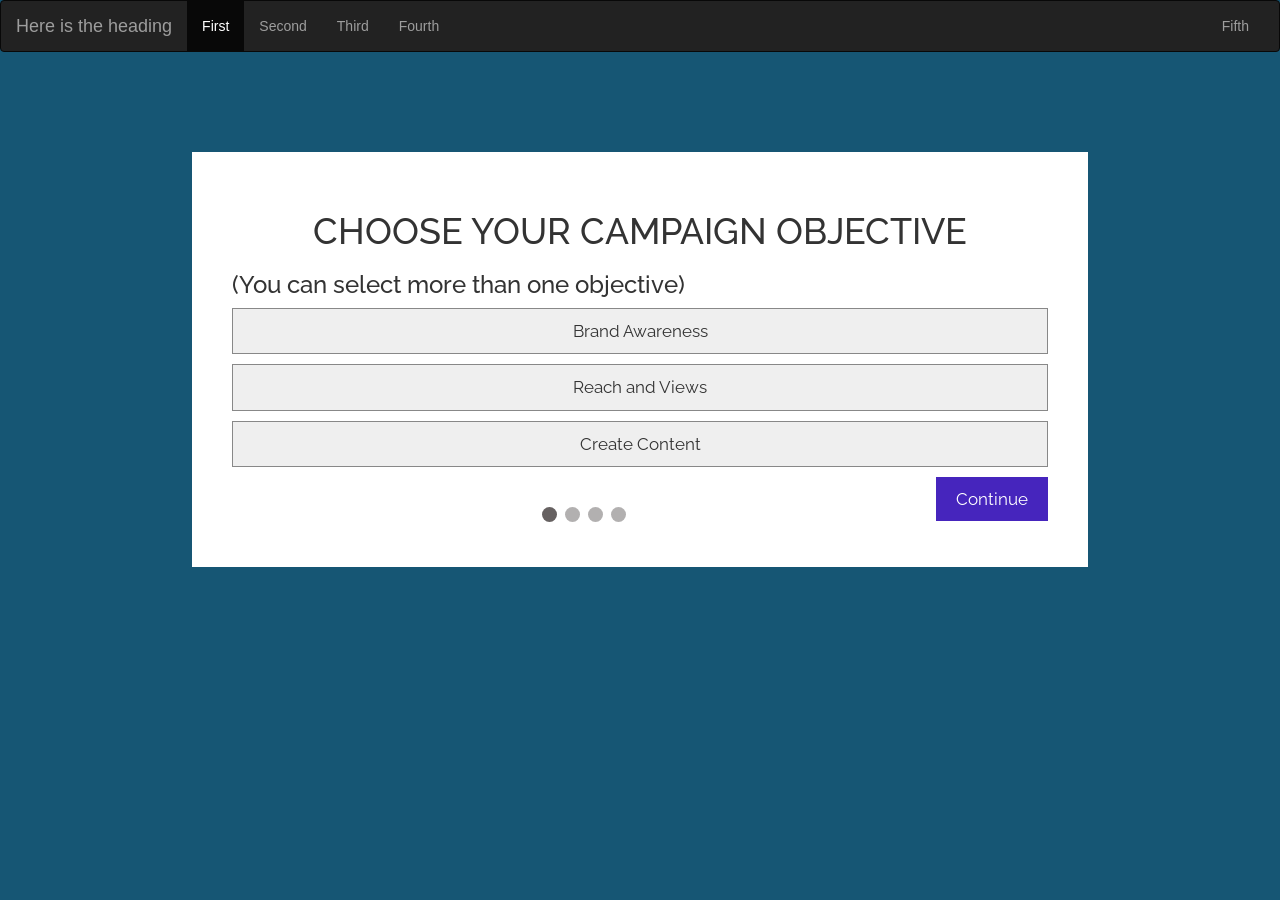
==== the hobnob/examples/Marketing/index.html @ 96db7145 "script file linked" ====
<!DOCTYPE html>
<html>
<meta name="viewport" content="width=device-width, initial-scale=1.0">
<link href="https://fonts.googleapis.com/css?family=Raleway" rel="stylesheet">
<link rel="stylesheet" href="https://maxcdn.bootstrapcdn.com/bootstrap/3.4.1/css/bootstrap.min.css">
<script src="https://ajax.googleapis.com/ajax/libs/jquery/3.5.1/jquery.min.js"></script>
<script src="https://maxcdn.bootstrapcdn.com/bootstrap/3.4.1/js/bootstrap.min.js"></script>
<link rel="stylesheet" href="CSS/styles.css">
<body>

<nav class="navbar navbar-inverse">
  <div class="container-fluid">
    <div class="navbar-header">
      <button type="button" class="navbar-toggle" data-toggle="collapse" data-target="#myNavbar">
        <span class="icon-bar"></span>
        <span class="icon-bar"></span>
        <span class="icon-bar"></span>                        
      </button>
      <a class="navbar-brand" href="#">Here is the heading</a>
    </div>
    <div class="collapse navbar-collapse" id="myNavbar">
      <ul class="nav navbar-nav">
        <li class="active"><a href="#">First</a></li>
        <li><a href="#">Second</a></li>
        <li><a href="#">Third</a></li>
        <li><a href="#">Fourth</a></li>
      </ul>
      <ul class="nav navbar-nav navbar-right">
        <li><a href="#">Fifth</a></li>
      </ul>
    </div>
  </div>
</nav>


<form id="regForm" action="/action_page.php">
  <div class="tab">
    <div>
      <div>
        <h1>
          CHOOSE YOUR CAMPAIGN OBJECTIVE
        </h1>
        <h3>
          (You can select more than one objective)
        </h3>
      </div>
    </div>
    <div>
      <p><input type="button" value="Brand Awareness" oninput="this.className = ''" name="BrandAwareness"></p>
    </div>
    <div>
      <p><input type="button" value="Reach and Views" oninput="this.className = ''" name="ReachandViews"></p>
    </div>
    <div>
      <p><input type="button" value="Create Content" oninput="this.className = ''" name="Create Content"></p>
    </div>
  </div>
  <div class="tab">
    <div>
      <div>
        <h1>
          SELECT SOCIAL MEDIA PLATFORMS
        </h1>
        <h3>
          (Our influencers are top users across all social media platforms. Select the platforms that you would like to activate for your campaign)
        </h3>
      </div>
    </div>    
    <p><input  type="button" value="Instagram" oninput="this.className = ''" name="insta"></p>
    <p><input  type="button" value="YouTube" oninput="this.className = ''" name="youtube"></p>

    <div>
      <div>
        <h1>
          SELECT INFLUENCER TYPE
        </h1>
        <h3>
          Discover the most relevant influencers as per their standing on the popularity pyramid.
        </h3>
      </div>
    </div>
    <p><input  type="button" value="Mega" oninput="this.className = ''" name="mega"></p>
    <p><input  type="button" value="Macro" oninput="this.className = ''" name="micro"></p>

  </div>
  <div class="tab">
    <div>
      <div>
        <h1>
          PLEASE ENTER THE CAMPAIGN DETAILS
        </h1>
        <h3>
          (Enter the details that matter and will help us identify the right influencers for you.)
        </h3>
      </div>
    </div>
    <p><input placeholder="Brand Agency or product" oninput="this.className = ''" name="bap"></p>
    <p><input placeholder="Campaign name or hastag" oninput="this.className = ''" name="cnh"></p>
    <h4>Reward</h4>
    <p><input type="button" value="Paid" oninput="this.className = ''" name="paid"></p>
    <p><input type="button" value="Product" oninput="this.className = ''" name="product"></p>
    <p><input type="button" value="Experience" oninput="this.className = ''" name="experience"></p>
  </div>
  <div class="tab">
    <div>
      <div>
        Review your campaign
      </div>
    </div>
    <p>Influencer Details</p>
    <div>
      <p>

      </p>
    </div>
    <div>
      <br><br><br>
      <p>
        contents from the window.localStorage will be displayed here
      </p>
    </div>
    <div>

    </div>
    <div>

    </div>
  </div>
  <div class="tab">
    <div>
      <div>
        Almost done! How do we get in touch with you?
      </div>
    </div>
    <p>Contact Information/p>
    <div>
      <input placeholder="Contact Name">
    </div>
    <div>
      <input type="text" placeholder="Phone Number">
    </div>
    <div>
      <br><br><br>
      <p> contents will be here </p>

    </div>
    <div>
      <br><br><br>
      <p>add within containers so that it can be done easily</p>
    </div>
  </div>
  

  <div style="float:left;">
      <button type="button" id="prevBtn" onclick="nextPrev(-1)">Go to previous step</button>

  </div>
  <div style="float:right;">
      <button type="button" id="nextBtn" onclick="nextPrev(1)">Continue</button>
  </div>

  <div style="text-align:center;margin-top:40px;">
    <span class="step"></span>
    <span class="step"></span>
    <span class="step"></span>
    <span class="step"></span>
  </div>
</form>

</body>
<script src="JS/script.js"></script>
</html>
---- the hobnob/examples/Marketing/CSS/styles.css ----
/*Add comments !!!! while editing */

* {
box-sizing: border-box;
}

body {
background-color: #165674;
}

#regForm {
background-color: #ffffff;
margin: 100px auto;
font-family: Raleway;
padding: 40px;
width: 70%;
min-width: 300px;
}

h1 {
text-align: center;  
}

input {
padding: 10px;
width: 100%;
font-size: 17px;
font-family: Raleway;
border: 1px solid #888888;
}

input.invalid {
background-color: #ffdddd;
}

.tab {
display: none;
}

button {
background-color: #4625bd;
color: #ffffff;
border: none;
padding: 10px 20px;
font-size: 17px;
font-family: Raleway;
cursor: pointer;
}

button:hover {
opacity: 0.8;
}

#prevBtn {
background-color: #179288;
}


.step {
height: 15px;
width: 15px;
margin: 0 2px;
background-color: #666161;
border: none;  
border-radius: 50%;
display: inline-block;
opacity: 0.5;
}

.step.active {
opacity: 1;
}

.step.finish {
background-color: #5f0505;
}
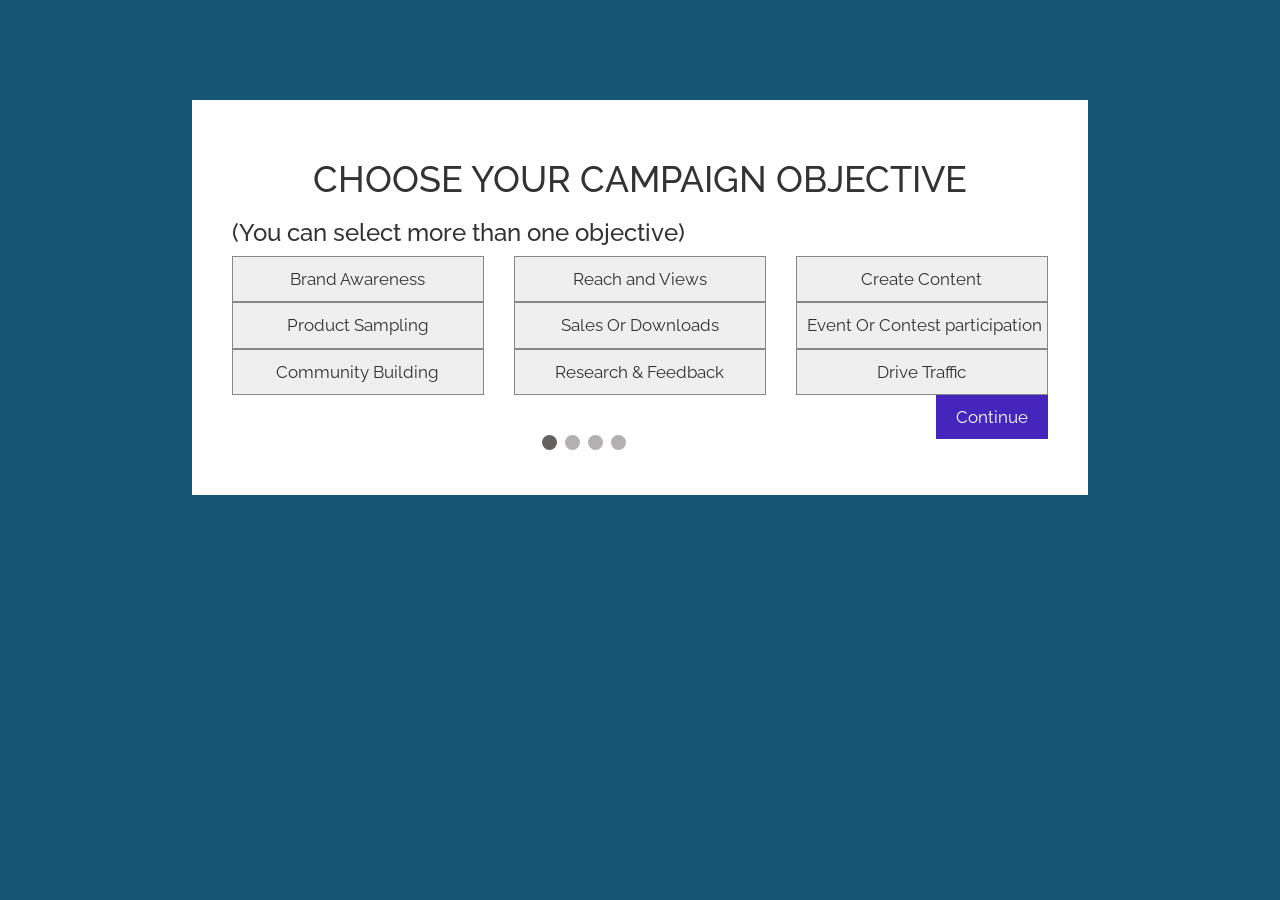
==== commit 26d08479: "updated with step 1" ====
--- a/the hobnob/examples/Marketing/index.html
+++ b/the hobnob/examples/Marketing/index.html
@@ -7,32 +7,7 @@
 <script src="https://maxcdn.bootstrapcdn.com/bootstrap/3.4.1/js/bootstrap.min.js"></script>
 <link rel="stylesheet" href="CSS/styles.css">
 <body>
-
-<nav class="navbar navbar-inverse">
-  <div class="container-fluid">
-    <div class="navbar-header">
-      <button type="button" class="navbar-toggle" data-toggle="collapse" data-target="#myNavbar">
-        <span class="icon-bar"></span>
-        <span class="icon-bar"></span>
-        <span class="icon-bar"></span>                        
-      </button>
-      <a class="navbar-brand" href="#">Here is the heading</a>
-    </div>
-    <div class="collapse navbar-collapse" id="myNavbar">
-      <ul class="nav navbar-nav">
-        <li class="active"><a href="#">First</a></li>
-        <li><a href="#">Second</a></li>
-        <li><a href="#">Third</a></li>
-        <li><a href="#">Fourth</a></li>
-      </ul>
-      <ul class="nav navbar-nav navbar-right">
-        <li><a href="#">Fifth</a></li>
-      </ul>
-    </div>
-  </div>
-</nav>
-
-
+  
 <form id="regForm" action="/action_page.php">
   <div class="tab">
     <div>
@@ -45,14 +20,38 @@
         </h3>
       </div>
     </div>
-    <div>
-      <p><input type="button" value="Brand Awareness" oninput="this.className = ''" name="BrandAwareness"></p>
-    </div>
-    <div>
-      <p><input type="button" value="Reach and Views" oninput="this.className = ''" name="ReachandViews"></p>
-    </div>
-    <div>
-      <p><input type="button" value="Create Content" oninput="this.className = ''" name="Create Content"></p>
+    <div class="row">
+      <div class="col-xs-12 col-sm-12">
+        <div class="row">
+          <div class="col-xs-12 col-sm-4">
+            <input type="button" value="Brand Awareness" oninput="this.className = ''" name="BrandAwareness">
+          </div>
+          <div class="col-xs-12 col-sm-4">
+          <input type="button" value="Reach and Views" oninput="this.className = ''" name="ReachAndViews">
+          </div>
+          <div class="col-xs-12 col-sm-4">
+            <input type="button" value="Create Content" oninput="this.className = ''" name="CreateContent">
+          </div>
+          <div class="col-xs-12 col-sm-4">
+            <input type="button" value="Product Sampling" oninput="this.className = ''" name="ProductSampling">
+          </div>
+          <div class="col-xs-12 col-sm-4">
+            <input type="button" value="Sales Or Downloads" oninput="this.className = ''" name="SalesOrDownloads">
+          </div>
+          <div class="col-xs-12 col-sm-4">
+            <input type="button" value="Event Or Contest participation" oninput="this.className = ''" name="EventOrContestParticipation">
+          </div>
+          <div class="col-xs-12 col-sm-4">
+            <input type="button" value="Community Building" oninput="this.className = ''" name="CommunityBuilding">
+          </div>
+          <div class="col-xs-12 col-sm-4">
+            <input type="button" value="Research & Feedback" oninput="this.className = ''" name="ResearchAndFeedback">
+          </div>
+          <div class="col-xs-12 col-sm-4">
+            <input type="button" value="Drive Traffic" oninput="this.className = ''" name="DriveTraffic">
+          </div>
+        </div>
+      </div>
     </div>
   </div>
   <div class="tab">
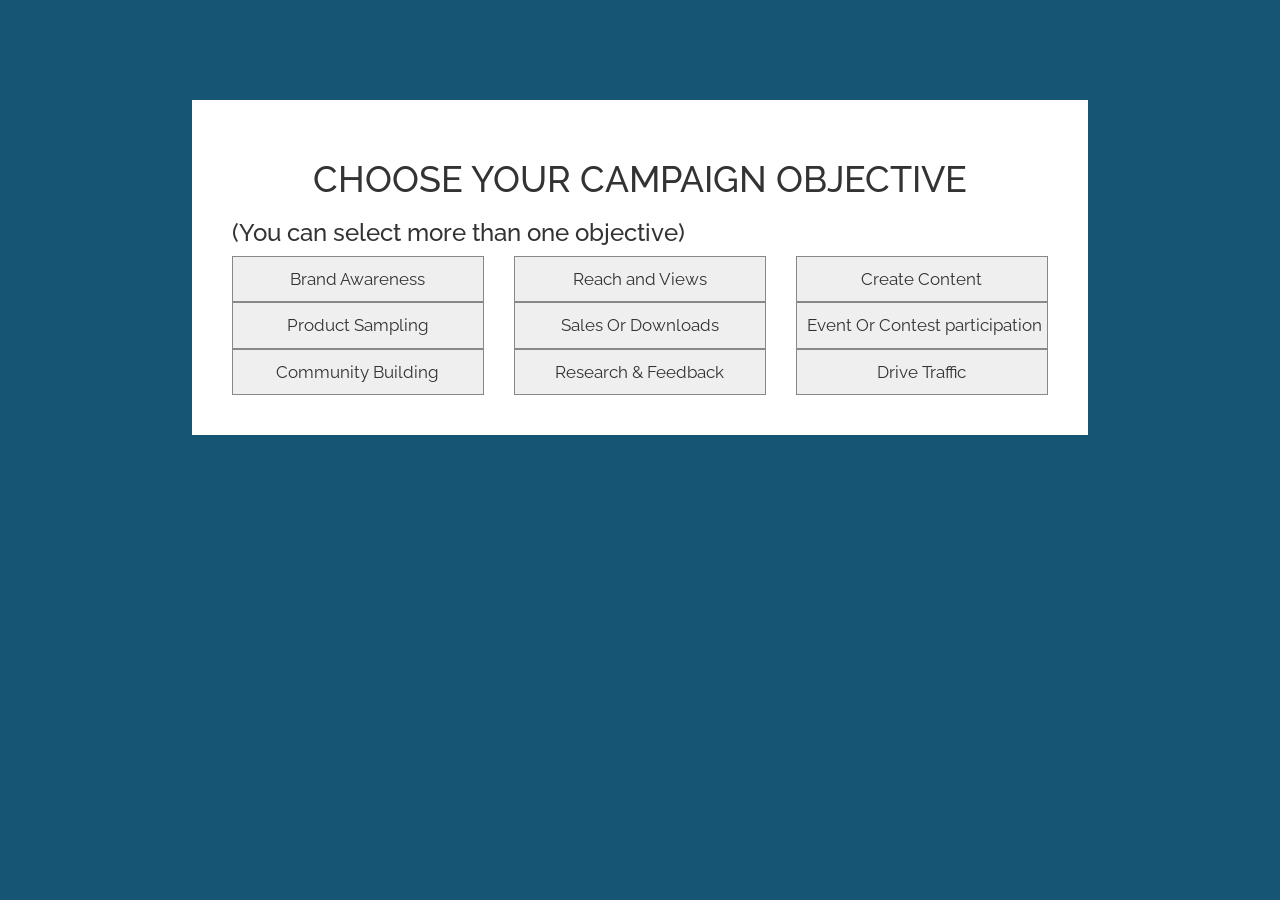
==== commit ce469a43: "Update index.html" ====
--- a/the hobnob/examples/Marketing/index.html
+++ b/the hobnob/examples/Marketing/index.html
@@ -65,8 +65,29 @@
         </h3>
       </div>
     </div>    
-    <p><input  type="button" value="Instagram" oninput="this.className = ''" name="insta"></p>
-    <p><input  type="button" value="YouTube" oninput="this.className = ''" name="youtube"></p>
+
+      <!-- SOCIAL MEDIA SECTION -->
+
+    <div class="social-media-section">
+      <div>
+          <img class="social-media" onclick="fn1()" src="../../assets/img/social-media/fb.jpg" alt="Facebook">
+          <img class="social-media" onclick="fn1()" src="../../assets/img/social-media/firework.png" alt="firework">
+          <img class="social-media" onclick="fn1()" src="../../assets/img/social-media/globe.png" alt="blog">
+          <img class="social-media" onclick="fn1()" src="../../assets/img/social-media/helo.png" alt="helo">
+          <img class="social-media" onclick="fn1() " src="../../assets/img/social-media/insta.jpg" alt="Instagram">
+          <img class="social-media" onclick="fn1()" src="../../assets/img/social-media/likee.png" alt="likee">
+          <img onclick="fn1()" class="social-media" src="../../assets/img/social-media/linkedIn.png" alt="linkedIn">        
+      </div>
+      <div>
+          <img class="social-media" onclick="fn1()" src="../../assets/img/social-media/pinterest.png" alt="pinterest">
+          <img class="social-media" onclick="fn1()" src="../../assets/img/social-media/snapchat.jpg" alt="snapchat">
+          <img class="social-media" onclick="fn1()" src="../../assets/img/social-media/tiktokLogo.png" alt="tiktok">
+          <img class="social-media" onclick="fn1()" src="../../assets/img/social-media/trell.png" alt="trell">
+          <img class="social-media" onclick="fn1()" src="../../assets/img/social-media/tweet.jpg" alt="tweet">
+          <img class="social-media" onclick="fn1()" src="../../assets/img/social-media/whatsapp.png" alt="whatsapp">
+          <img class="social-media" onclick="fn1()" src="../../assets/img/social-media/youtube.jpg" alt="youtube">        
+      </div>
+  </div>
 
     <div>
       <div>
@@ -78,10 +99,42 @@
         </h3>
       </div>
     </div>
-    <p><input  type="button" value="Mega" oninput="this.className = ''" name="mega"></p>
-    <p><input  type="button" value="Macro" oninput="this.className = ''" name="micro"></p>
-
-  </div>
+    <div class="row">
+      <div class="col-xs-12 col-sm-3">
+        <p>
+          MEGA [500K+]
+        </p>
+        <p>
+          Celebrities and famous personalities
+        </p>
+      </div>
+
+      <div class="col-xs-12 col-sm-3">
+        <p>
+          MACRO [50K to 500K]
+        </p>
+        <p>
+          Popular social media stars
+        </p>
+      </div>
+
+      <div class="col-xs-12 col-sm-3">
+        <p>
+          MICRO [5k to 50K]
+        </p>
+        <p>
+          Up & coming digital content creators
+        </p>
+      </div>
+
+      <div class="col-xs-12 col-sm-3">
+        <p>
+          NANO [<5K]</p>
+        <p>
+          Emerging influencers who tend to be student, working professionals & parents
+        </p>
+      </div>
+    </div>
   <div class="tab">
     <div>
       <div>
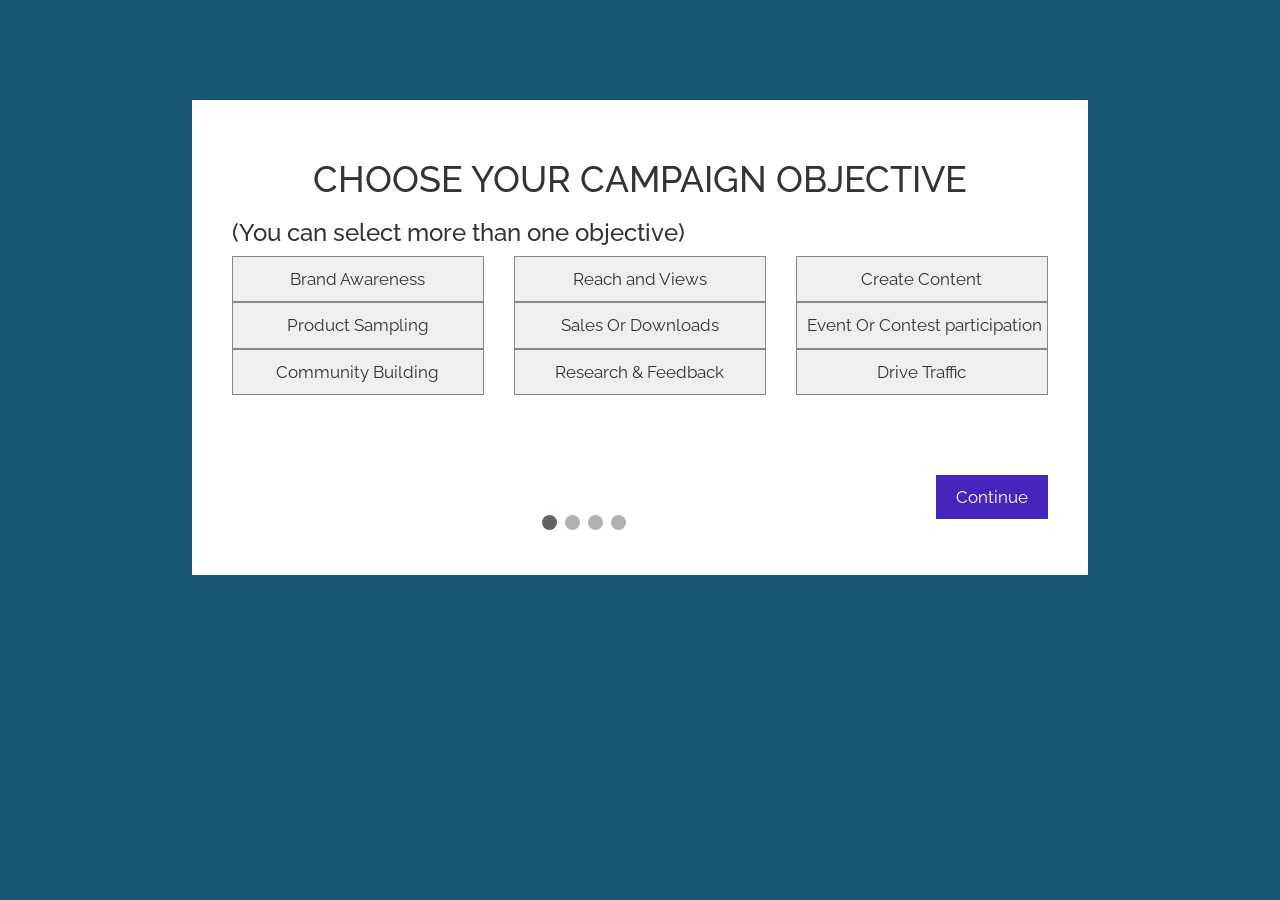
==== commit 59903045: "added some fixes" ====
--- a/the hobnob/examples/Marketing/index.html
+++ b/the hobnob/examples/Marketing/index.html
@@ -7,7 +7,7 @@
 <script src="https://maxcdn.bootstrapcdn.com/bootstrap/3.4.1/js/bootstrap.min.js"></script>
 <link rel="stylesheet" href="CSS/styles.css">
 <body>
-  
+
 <form id="regForm" action="/action_page.php">
   <div class="tab">
     <div>
@@ -45,7 +45,7 @@
             <input type="button" value="Community Building" oninput="this.className = ''" name="CommunityBuilding">
           </div>
           <div class="col-xs-12 col-sm-4">
-            <input type="button" value="Research & Feedback" oninput="this.className = ''" name="ResearchAndFeedback">
+            <input type="button" value="Research & Feedback" oninput="this.className = ''" name="ResearchandFeedback">
           </div>
           <div class="col-xs-12 col-sm-4">
             <input type="button" value="Drive Traffic" oninput="this.className = ''" name="DriveTraffic">
@@ -65,30 +65,26 @@
         </h3>
       </div>
     </div>    
-
-      <!-- SOCIAL MEDIA SECTION -->
-
     <div class="social-media-section">
       <div>
-          <img class="social-media" onclick="fn1()" src="../../assets/img/social-media/fb.jpg" alt="Facebook">
-          <img class="social-media" onclick="fn1()" src="../../assets/img/social-media/firework.png" alt="firework">
-          <img class="social-media" onclick="fn1()" src="../../assets/img/social-media/globe.png" alt="blog">
-          <img class="social-media" onclick="fn1()" src="../../assets/img/social-media/helo.png" alt="helo">
-          <img class="social-media" onclick="fn1() " src="../../assets/img/social-media/insta.jpg" alt="Instagram">
-          <img class="social-media" onclick="fn1()" src="../../assets/img/social-media/likee.png" alt="likee">
-          <img onclick="fn1()" class="social-media" src="../../assets/img/social-media/linkedIn.png" alt="linkedIn">        
-      </div>
-      <div>
-          <img class="social-media" onclick="fn1()" src="../../assets/img/social-media/pinterest.png" alt="pinterest">
-          <img class="social-media" onclick="fn1()" src="../../assets/img/social-media/snapchat.jpg" alt="snapchat">
-          <img class="social-media" onclick="fn1()" src="../../assets/img/social-media/tiktokLogo.png" alt="tiktok">
-          <img class="social-media" onclick="fn1()" src="../../assets/img/social-media/trell.png" alt="trell">
-          <img class="social-media" onclick="fn1()" src="../../assets/img/social-media/tweet.jpg" alt="tweet">
-          <img class="social-media" onclick="fn1()" src="../../assets/img/social-media/whatsapp.png" alt="whatsapp">
-          <img class="social-media" onclick="fn1()" src="../../assets/img/social-media/youtube.jpg" alt="youtube">        
-      </div>
-  </div>
-
+          <img class="social-media" onclick="fn1()" src="social-media/fb.jpg" alt="Facebook">
+          <img class="social-media" onclick="fn1()" src="social-media/firework.png" alt="firework">
+          <img class="social-media" onclick="fn1()" src="social-media/globe.png" alt="blog">
+          <img class="social-media" onclick="fn1()" src="social-media/helo.png" alt="helo">
+          <img class="social-media" onclick="fn1() " src="social-media/insta.jpg" alt="Instagram">
+          <img class="social-media" onclick="fn1()" src="social-media/likee.png" alt="likee">
+          <img onclick="fn1()" class="social-media" src="social-media/linkedIn.png" alt="linkedIn">        
+      </div>
+      <div>
+          <img class="social-media" onclick="fn1()" src="social-media/pinterest.png" alt="pinterest">
+          <img class="social-media" onclick="fn1()" src="social-media/snapchat.jpg" alt="snapchat">
+          <img class="social-media" onclick="fn1()" src="social-media/tiktokLogo.png" alt="tiktok">
+          <img class="social-media" onclick="fn1()" src="social-media/trell.png" alt="trell">
+          <img class="social-media" onclick="fn1()" src="social-media/tweet.jpg" alt="tweet">
+          <img class="social-media" onclick="fn1()" src="social-media/whatsapp.png" alt="whatsapp">
+          <img class="social-media" onclick="fn1()" src="social-media/youtube.jpg" alt="youtube">        
+      </div>
+    </div>
     <div>
       <div>
         <h1>
@@ -134,7 +130,9 @@
           Emerging influencers who tend to be student, working professionals & parents
         </p>
       </div>
-    </div>
+
+    </div>
+  </div>
   <div class="tab">
     <div>
       <div>
@@ -146,37 +144,279 @@
         </h3>
       </div>
     </div>
-    <p><input placeholder="Brand Agency or product" oninput="this.className = ''" name="bap"></p>
-    <p><input placeholder="Campaign name or hastag" oninput="this.className = ''" name="cnh"></p>
+
+    <div>
+      <a href="http://" style="float: right;">Skip the step</a>
+    </div>
+
+    <div>
+      <div class="row">
+        <div class="col-xs-12">
+          <input type="text" placeholder="Brand, agency or product" value="">
+        </div>
+        <div class="col-xs-12">
+          <input type="text" placeholder="Campaign name or hashtag" value="">
+        </div>
+        <div class="col-xs-12">
+          <input type="text" placeholder="Type of Influencers you would like" value="">
+          <div>
+            <span>
+              <div class="box">
+                <p>Select one or more from the options below</p>
+                <ul>
+                  <li>
+                    <label>
+                      <img class="" src="" >
+                      <span>
+                        Arts
+                      </span>
+                    </label>
+                  </li>
+                  <li>
+                    <label>
+                      <img class="" src="" >
+                      <span>
+                        Automobile
+                      </span>
+                    </label>
+                  </li>
+                  <li>
+                    <label>
+                      <img class="" src="" >
+                      <span>
+                        Beauty & Makeup
+                      </span>
+                    </label>
+                  </li>
+                  <li>
+                    <label>
+                      <img class="" src="" >
+                      <span>
+                        Business & Statup
+                      </span>
+                    </label>
+                  </li>
+                  <li>
+                    <label>
+                      <img class="" src="" >
+                      <span>
+                        Education & Career
+                      </span>
+                    </label>
+                  </li>
+                  <li>
+                    <label>
+                      <img class="" src="" >
+                      <span>
+                        Fashion
+                      </span>
+                    </label>
+                  </li>
+                  <li>
+                    <label>
+                      <img class="" src="" >
+                      <span>
+                        Fitness & Health
+                      </span>
+                    </label>
+                  </li>
+                  <li>
+                    <label>
+                      <img class="" src="" >
+                      <span>
+                        Food & Beverages
+                      </span>
+                    </label>
+                  </li>
+                  <li>
+                    <label>
+                      <img class="" src="" >
+                      <span>
+                        Lifestyle
+                      </span>
+                    </label>
+                  </li>
+                  <li>
+                    <label>
+                      <img class="" src="" >
+                      <span>
+                        Marketing & Social Media
+                      </span>
+                    </label>
+                  </li>
+                  <li>
+                    <label>
+                      <img class="" src="" >
+                      <span>
+                        Movies, TV & Entertainment
+                      </span>
+                    </label>
+                  </li>
+                  <li>
+                    <label>
+                      <img class="" src="" >
+                      <span>
+                        Music & Dance
+                      </span>
+                    </label>
+                  </li>
+                  <li>
+                    <label>
+                      <img class="" src="" >
+                      <span>
+                        Photography & Videography
+                      </span>
+                    </label>
+                  </li>
+                  <li>
+                    <label>
+                      <img class="" src="" >
+                      <span>
+                        Society & Politics
+                      </span>
+                    </label>
+                  </li>
+                  <li>
+                    <label>
+                      <img class="" src="" >
+                      <span>
+                        Sports
+                      </span>
+                    </label>
+                  </li>
+                  <li>
+                    <label>
+                      <img class="" src="" >
+                      <span>
+                        Technology
+                      </span>
+                    </label>
+                  </li>
+                  <li>
+                    <label>
+                      <img class="" src="" >
+                      <span>
+                        Travel
+                      </span>
+                    </label>
+                  </li>
+                </ul>
+              </div>
+            </span>
+          </div>
+        </div>
+        <div class="col-xs-12">
+          <input type="text" placeholder="Target Cities" value="">
+        </div>
+        <div class="col-xs-12">
+          <input type="text" placeholder="Target Audience's Age" value="">
+        </div>
+        <div class="col-xs-12">
+          <input type="text" placeholder="Target Audience's Gender" value="">
+          <div>
+            <span>
+              <div class="box">
+                <p>Select one or more from the options below</p>
+                <ul>
+                  <li>
+                    <label>
+                      <span>
+                        Male
+                      </span>
+                    </label>
+                  </li>
+                  <li>
+                    <label>
+                      <span>
+                        Female
+                      </span>
+                    </label>
+                  </li>
+                  <li>
+                    <label>
+                      <span>
+                        Other
+                      </span>
+                    </label>
+                  </li>
+                  <li>
+                    <label>
+                      <span>
+                        All
+                      </span>
+                    </label>
+                  </li>
+                </ul>
+              </div>
+            </span>
+          </div>
+        </div>
+        <div class="col-xs-12">
+          <div>
+            <p>Campaign Description</p>
+            <textarea name="campaignDescription" id="" cols="30" rows="10"></textarea>
+          </div>
+        </div>
+        <div class="col-xs-12">
+          <p>Deliverables</p>
+          <textarea name="deliverables" id="" cols="30" rows="10"></textarea>
+
+        </div>
+
+      </div>
+    </div>
+
+
+
     <h4>Reward</h4>
-    <p><input type="button" value="Paid" oninput="this.className = ''" name="paid"></p>
-    <p><input type="button" value="Product" oninput="this.className = ''" name="product"></p>
-    <p><input type="button" value="Experience" oninput="this.className = ''" name="experience"></p>
+    <div class="row">
+
+      <div class="col-xs-12 col-sm-3">
+        <input type="button" value="Paid" oninput="this.className = ''" name="paid">
+      </div>
+      <div class="col-xs-12 col-sm-3">
+        <input type="button" value="Product" oninput="this.className = ''" name="product">
+      </div>
+      <div class="col-xs-12 col-sm-3">
+        <input type="button" value="Experience" oninput="this.className = ''" name="experience">
+      </div>
+    </div>
+    <br><br>
+    <div class="row">
+      <div class="col-xs-12">
+        <input type="text" placeholder="Enter approx budget, product or experience details" value="">
+      </div>
+    </div>
+    
   </div>
   <div class="tab">
     <div>
       <div>
-        Review your campaign
-      </div>
-    </div>
-    <p>Influencer Details</p>
+        <h1>Review your campaign</h1>
+      </div>
+    </div>
+    <div>
+        <h3>Influencer Details</h3>
+    </div>
+
     <div>
       <p>
-
+        Deliverables
       </p>
     </div>
-    <div>
-      <br><br><br>
+
+    <div>
       <p>
-        contents from the window.localStorage will be displayed here
+        Campaign Budget
       </p>
     </div>
-    <div>
-
-    </div>
-    <div>
-
-    </div>
+
+    <div>
+      <p>
+        Rewards
+      </p>
+    </div>
+
   </div>
   <div class="tab">
     <div>
@@ -202,10 +442,9 @@
     </div>
   </div>
   
-
+<br><br><br><br>
   <div style="float:left;">
       <button type="button" id="prevBtn" onclick="nextPrev(-1)">Go to previous step</button>
-
   </div>
   <div style="float:right;">
       <button type="button" id="nextBtn" onclick="nextPrev(1)">Continue</button>
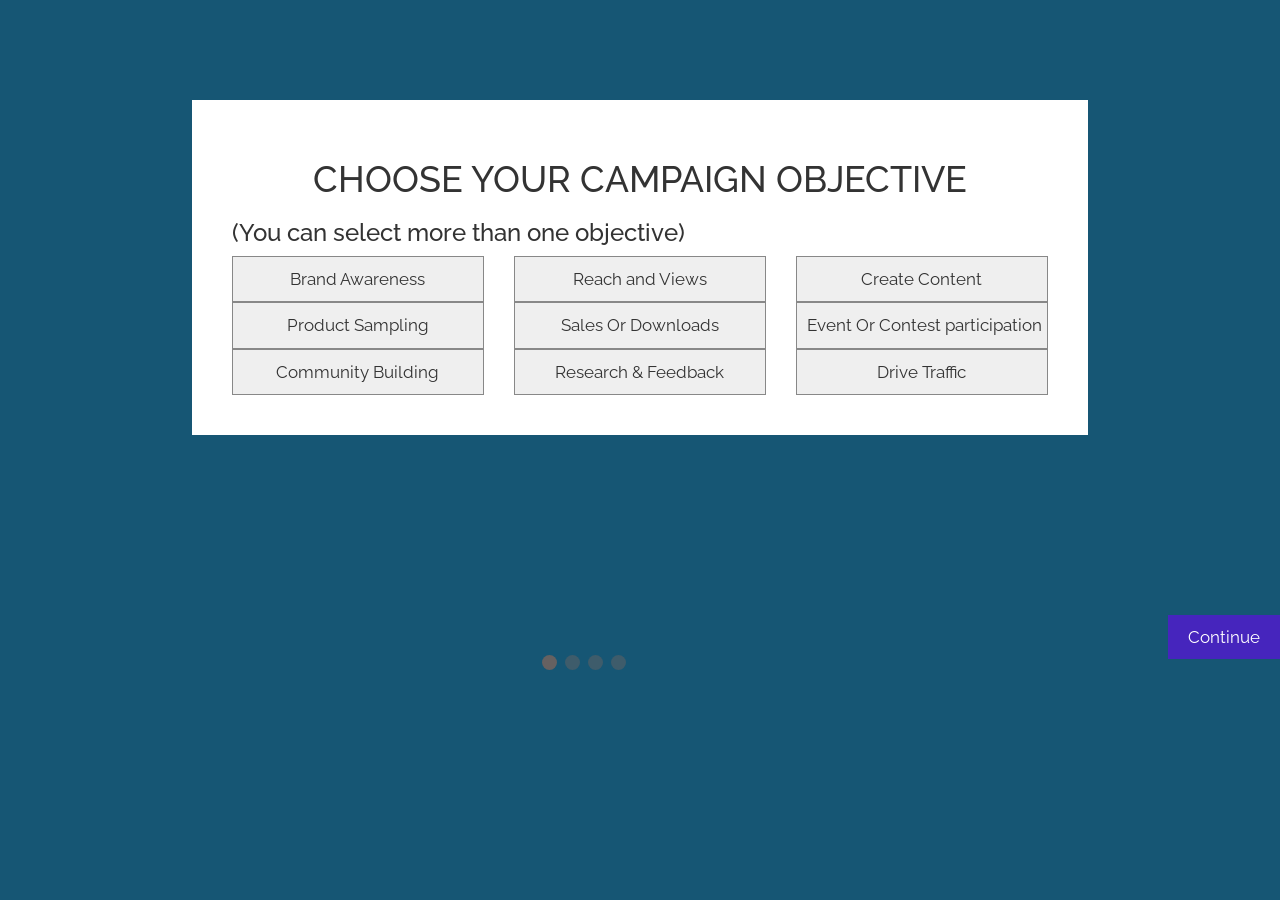
==== commit 5422d553: "Contact form added" ====
--- a/the hobnob/examples/Marketing/index.html
+++ b/the hobnob/examples/Marketing/index.html
@@ -419,23 +419,53 @@
 
   </div>
   <div class="tab">
-    <div>
-      <div>
-        Almost done! How do we get in touch with you?
-      </div>
-    </div>
-    <p>Contact Information/p>
-    <div>
-      <input placeholder="Contact Name">
-    </div>
-    <div>
-      <input type="text" placeholder="Phone Number">
-    </div>
-    <div>
-      <br><br><br>
-      <p> contents will be here </p>
-
-    </div>
+    <div style="background-color: whitesmoke">
+    <form class="contact-form">
+        <div class="tab" >
+            <div>
+              <div>
+                <h1>Almost done! How do we get in touch with you?</h1>
+              </div>
+            </div>
+            <p>Contact Information</p>
+            <div>
+                <i class="fas fa-user icon"></i>
+              <input placeholder="Contact Name" class="form-input">
+            </div>
+            <div>
+                <i class="fas fa-phone icon"></i>
+              <input type="text" placeholder="Phone Number"  class="form-input">
+            </div>
+            <div>
+                <i class="fas fa-envelope icon"></i>
+                <input type="email" placeholder="Email Id"  class="form-input">
+            </div>
+            <div>
+                <i class="fas fa-building icon"></i>
+                <input type="text" placeholder="Company name" class="form-input">
+            </div>
+            <div>
+                <i class="fas fa-id-card icon"></i>
+                <input type="text" placeholder="Your Designation"  class="form-input">
+            </div>
+            <div>
+                <i class="fas fa-rupee-sign icon"></i>
+                <select aria-placeholder="Influencer Marketing Budget" id="budget"> 
+                    <option value="2L to 5L">2L to 5L</option>
+                    <option value="5L to 10L">5L to 10L</option>
+                    <option value="10L to 20L">10L to 20L</option>
+                    <option value="20L to 50L">20L to 50L</option>
+                    <option value="All">All</option>
+                </select>
+            </div>
+            <div>
+                <button id="previous">Go to Previous Step</button>
+                <button id="continue">Continue</button>
+            </div>
+        </div>
+    </form>
+</div>
+
     <div>
       <br><br><br>
       <p>add within containers so that it can be done easily</p>
